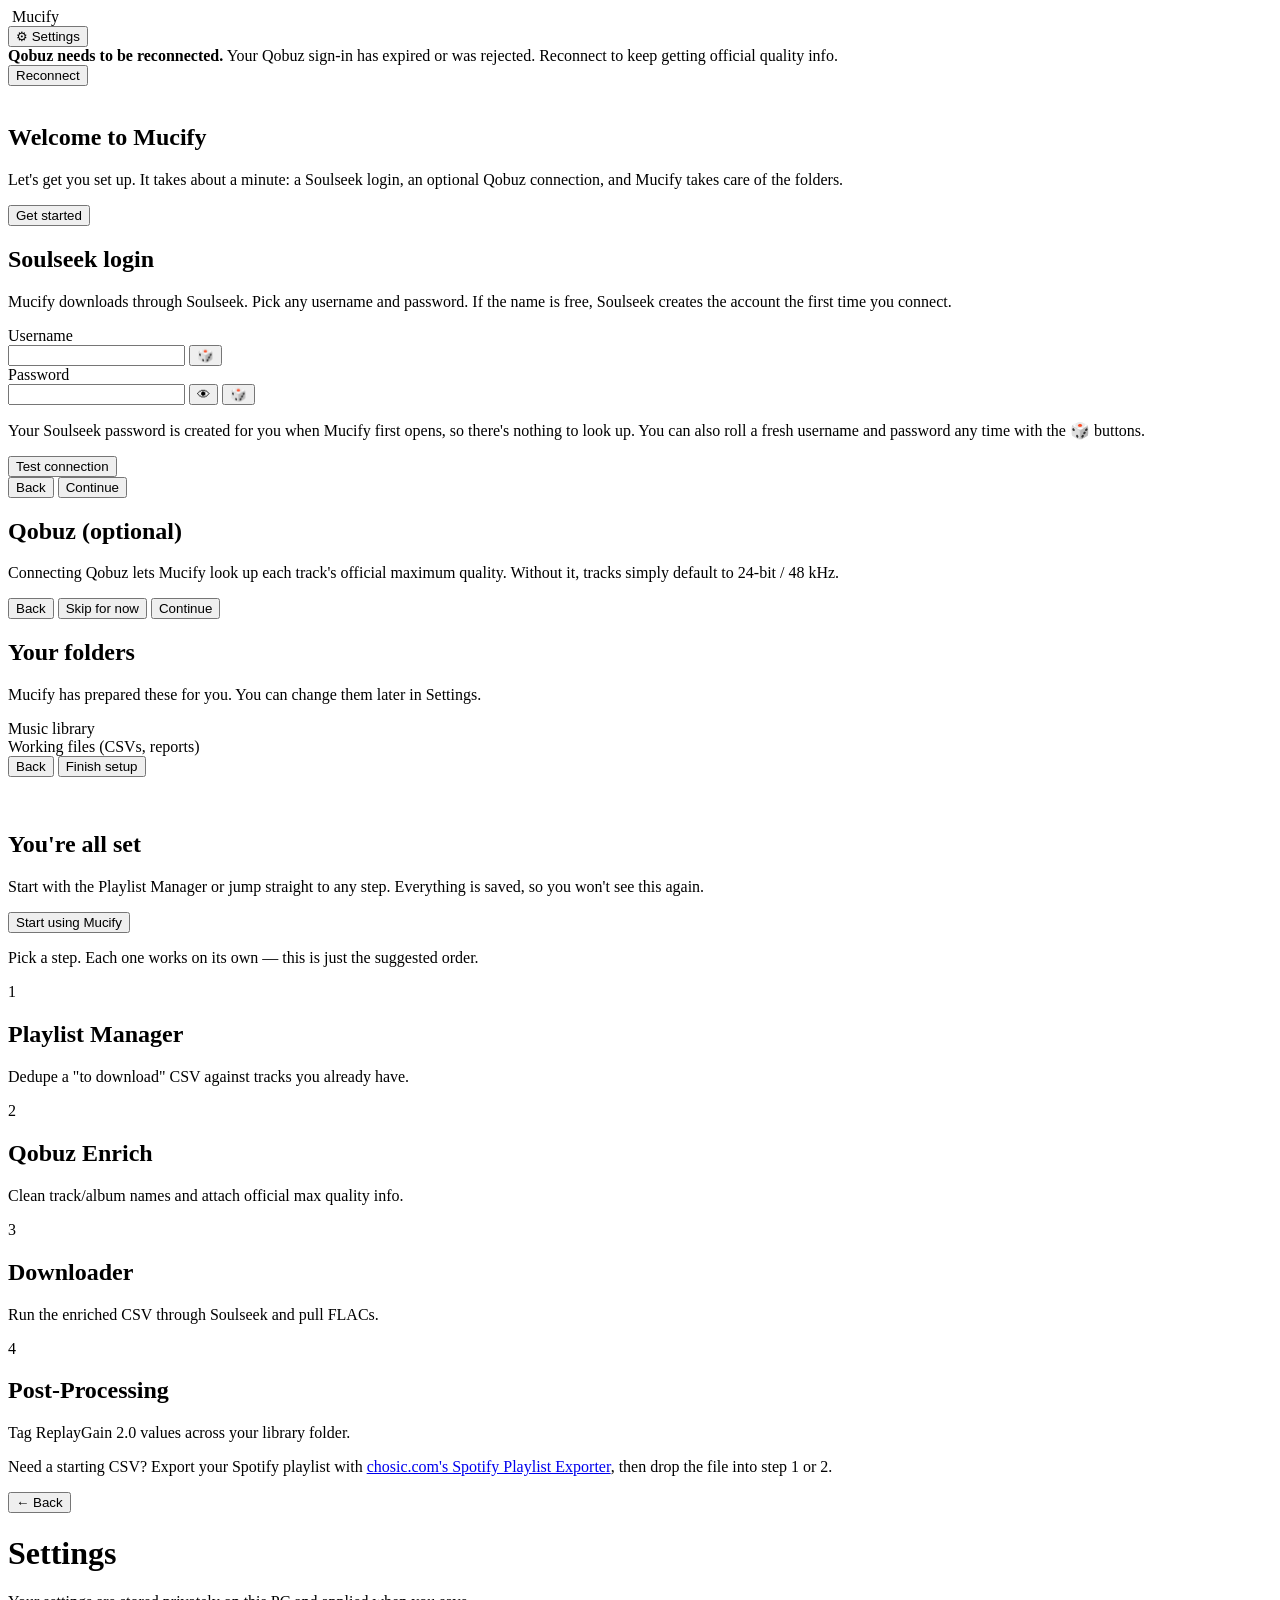
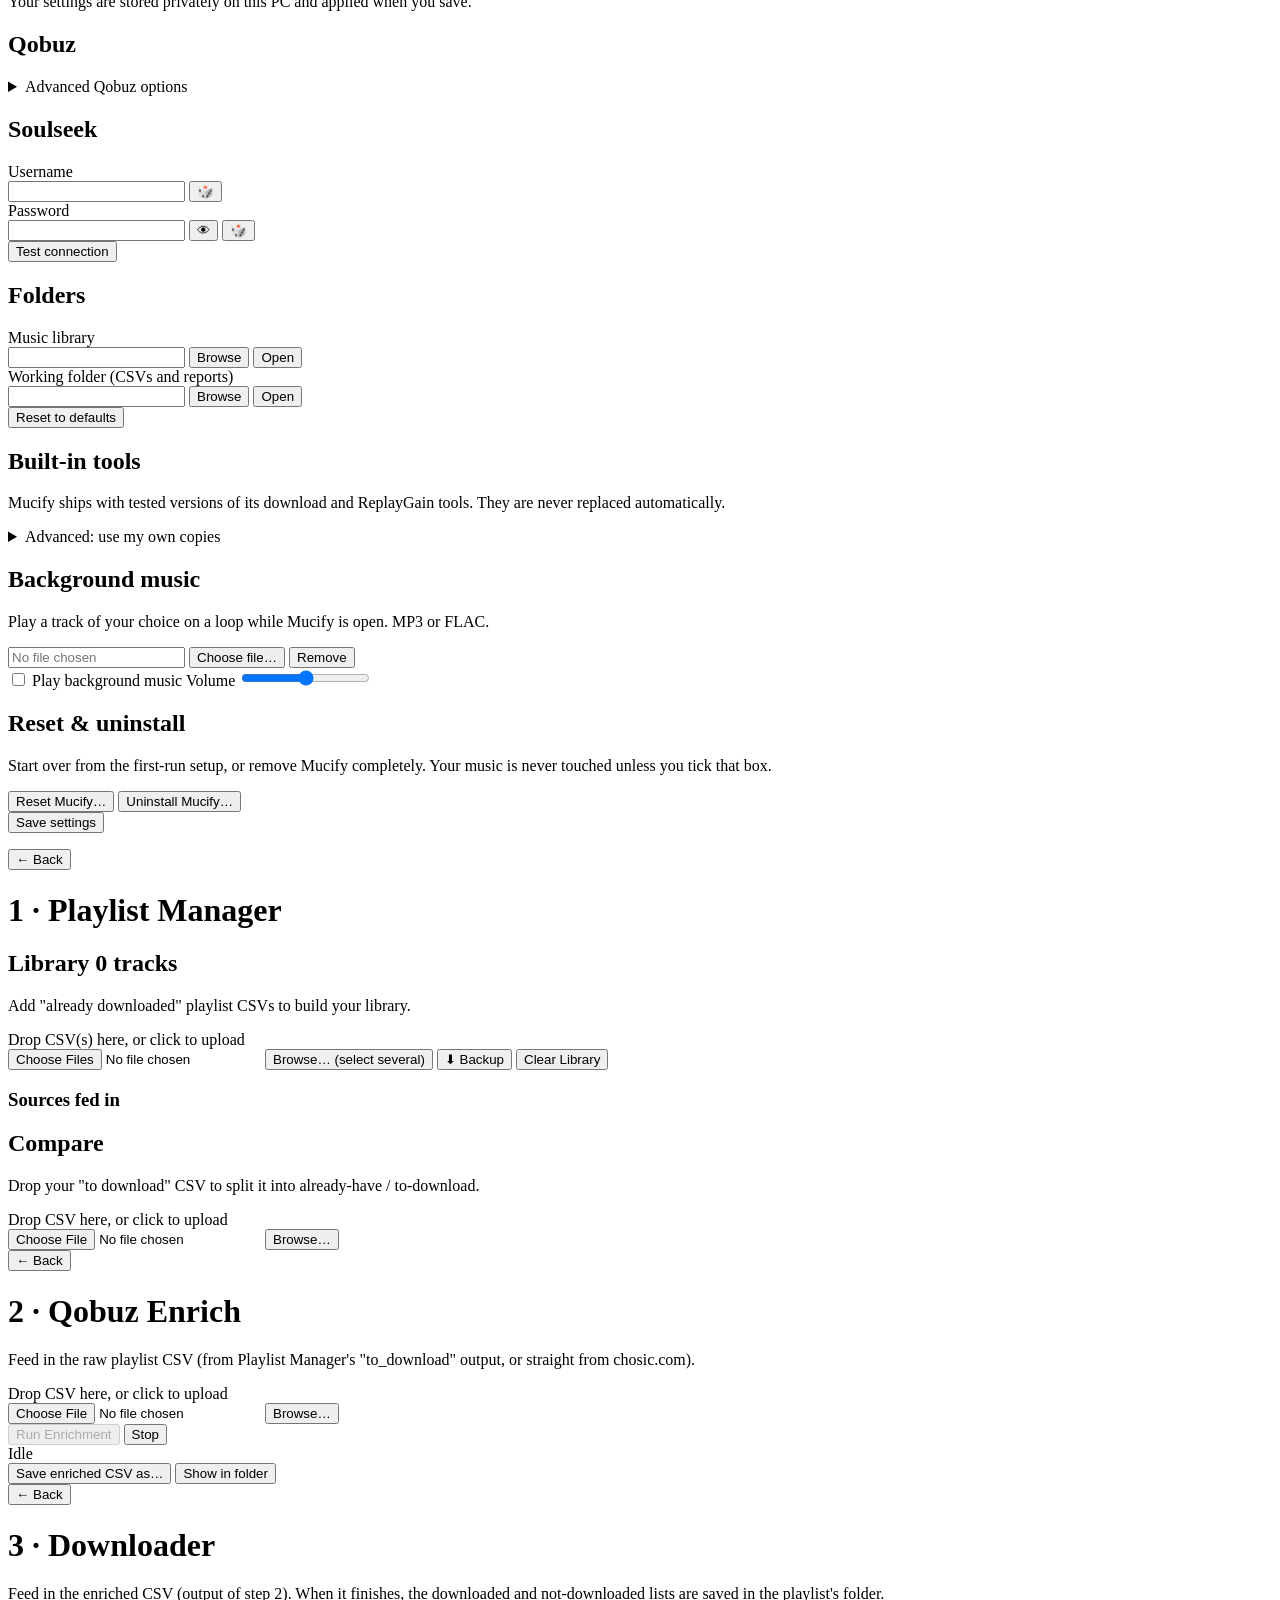
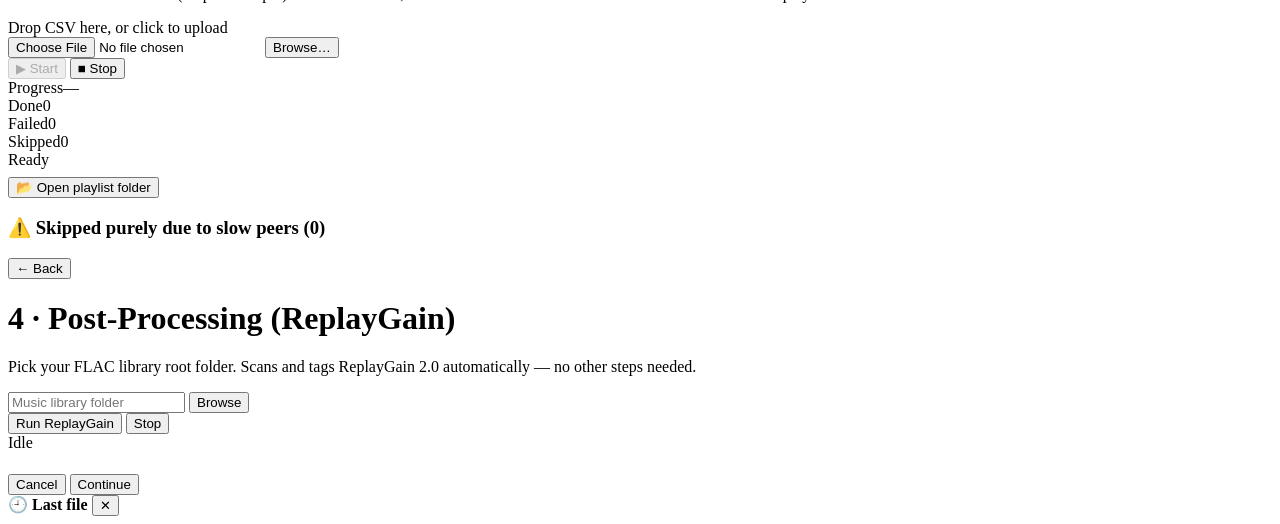
==== mucify/index.html @ 83a1e41d "Add files via upload" ====
<!DOCTYPE html>
<html lang="en">
<head>
<meta charset="UTF-8">
<meta name="viewport" content="width=device-width, initial-scale=1.0">
<title>Mucify</title>
<link rel="icon" href="/static/favicon.png">
<link rel="stylesheet" href="/static/style.css">
</head>
<body>

<header>
  <div class="logo"><img src="/static/logo.png" alt="" class="logo-img"> Mucify</div>
  <button class="btn btn-ghost" onclick="showSettings()">⚙ Settings</button>
</header>

<div id="qobuz-banner" class="banner hidden">
  <div><strong>Qobuz needs to be reconnected.</strong>
    <span>Your Qobuz sign-in has expired or was rejected. Reconnect to keep getting official quality info.</span></div>
  <button class="btn btn-accent" onclick="reconnectQobuz()">Reconnect</button>
</div>

<!-- ============ FIRST-RUN SETUP ============ -->
<div id="wizard" class="wizard hidden">
  <div class="wizard-card">
    <div class="wiz-dots" id="wiz-dots"></div>

    <section class="wiz-step" data-step="0">
      <img src="/static/logo.png" alt="" class="wiz-logo">
      <h1>Welcome to Mucify</h1>
      <p class="lead">Let's get you set up. It takes about a minute: a Soulseek login, an optional Qobuz connection, and Mucify takes care of the folders.</p>
      <div class="wiz-actions"><button class="btn btn-accent" onclick="wizGo(1)">Get started</button></div>
    </section>

    <section class="wiz-step hidden" data-step="1">
      <h1>Soulseek login</h1>
      <p class="lead">Mucify downloads through Soulseek. Pick any username and password. If the name is free, Soulseek creates the account the first time you connect.</p>
      <label>Username
        <div class="input-wrap"><input id="wiz-ss-user" autocomplete="off" spellcheck="false">
          <button type="button" class="dice" title="Generate a random username" onclick="rollCredential('wiz-ss-user','username')">🎲</button></div>
      </label>
      <label>Password
        <div class="input-wrap"><input id="wiz-ss-pass" type="password" autocomplete="off" spellcheck="false">
          <button type="button" class="dice" title="Show / hide" onclick="togglePw('wiz-ss-pass')">👁</button>
          <button type="button" class="dice" title="Generate a random password" onclick="rollCredential('wiz-ss-pass','password')">🎲</button></div>
      </label>
      <p class="note">Your Soulseek password is created for you when Mucify first opens, so there's nothing to look up. You can also roll a fresh username and password any time with the 🎲 buttons.</p>
      <div class="wiz-test">
        <button class="btn" id="wiz-ss-test" onclick="testSoulseek('wiz')">Test connection</button>
        <span id="wiz-ss-result" class="test-result"></span>
      </div>
      <div class="wiz-actions"><button class="btn btn-ghost" onclick="wizGo(0)">Back</button>
        <button class="btn btn-accent" onclick="wizSoulseekNext()">Continue</button></div>
    </section>

    <section class="wiz-step hidden" data-step="2">
      <h1>Qobuz <span class="muted">(optional)</span></h1>
      <p class="lead">Connecting Qobuz lets Mucify look up each track's official maximum quality. Without it, tracks simply default to 24-bit / 48 kHz.</p>
      <div id="wiz-qobuz-block"></div>
      <div class="wiz-actions"><button class="btn btn-ghost" onclick="wizGo(1)">Back</button>
        <button class="btn btn-ghost" id="wiz-qb-skip" onclick="wizGo(3)">Skip for now</button>
        <button class="btn btn-accent hidden" id="wiz-qb-next" onclick="wizGo(3)">Continue</button></div>
    </section>

    <section class="wiz-step hidden" data-step="3">
      <h1>Your folders</h1>
      <p class="lead">Mucify has prepared these for you. You can change them later in Settings.</p>
      <div class="folder-line"><span class="muted">Music library</span><code id="wiz-music"></code></div>
      <div class="folder-line"><span class="muted">Working files (CSVs, reports)</span><code id="wiz-work"></code></div>
      <div class="wiz-actions"><button class="btn btn-ghost" onclick="wizGo(2)">Back</button>
        <button class="btn btn-accent" id="wiz-finish" onclick="wizFinish()">Finish setup</button></div>
      <p class="test-result" id="wiz-finish-msg"></p>
    </section>

    <section class="wiz-step hidden" data-step="4">
      <img src="/static/logo.png" alt="" class="wiz-logo">
      <h1>You're all set</h1>
      <p class="lead">Start with the Playlist Manager or jump straight to any step. Everything is saved, so you won't see this again.</p>
      <div class="wiz-actions"><button class="btn btn-accent" onclick="wizClose()">Start using Mucify</button></div>
    </section>
  </div>
</div>

<!-- ============ LANDING ============ -->
<main id="view-landing" class="view">
  <p class="lead">Pick a step. Each one works on its own — this is just the suggested order.</p>
  <div class="cards">
    <div class="tile" onclick="showView('playlist')">
      <div class="tile-num">1</div>
      <h2>Playlist Manager</h2>
      <p>Dedupe a "to download" CSV against tracks you already have.</p>
    </div>
    <div class="tile" onclick="showView('qobuz')">
      <div class="tile-num">2</div>
      <h2>Qobuz Enrich</h2>
      <p>Clean track/album names and attach official max quality info.</p>
    </div>
    <div class="tile" onclick="showView('downloader')">
      <div class="tile-num">3</div>
      <h2>Downloader</h2>
      <p>Run the enriched CSV through Soulseek and pull FLACs.</p>
    </div>
    <div class="tile" onclick="showView('postprocess')">
      <div class="tile-num">4</div>
      <h2>Post-Processing</h2>
      <p>Tag ReplayGain 2.0 values across your library folder.</p>
    </div>
  </div>
  <p class="hint">Need a starting CSV? Export your Spotify playlist with
    <a href="https://www.chosic.com/spotify-playlist-exporter/" data-ext>chosic.com's Spotify Playlist Exporter</a>,
    then drop the file into step 1 or 2.</p>
</main>

<!-- ============ SETTINGS ============ -->
<main id="view-settings" class="view hidden">
  <button class="btn btn-ghost back-btn" onclick="showView('landing')">← Back</button>
  <h1>Settings</h1>
  <p class="lead">Your settings are stored privately on this PC and applied when you save.</p>

  <section class="panel">
    <h2>Qobuz</h2>
    <div id="set-qobuz-state" class="state-line"></div>
    <div id="set-qobuz-block"></div>
    <details class="advanced"><summary>Advanced Qobuz options</summary>
      <label>App ID <span class="muted">(optional)</span> <input id="cfg-qobuz-app_id"></label>
      <label>User ID <span class="muted">(optional)</span> <input id="cfg-qobuz-user_id"></label>
    </details>
  </section>

  <section class="panel">
    <h2>Soulseek</h2>
    <label>Username
      <div class="input-wrap"><input id="cfg-soulseek-username" autocomplete="off" spellcheck="false">
        <button type="button" class="dice" title="Generate a random username" onclick="rollCredential('cfg-soulseek-username','username')">🎲</button></div>
    </label>
    <label>Password
      <div class="input-wrap"><input id="cfg-soulseek-password" type="password" autocomplete="off" spellcheck="false">
        <button type="button" class="dice" title="Show / hide" onclick="togglePw('cfg-soulseek-password')">👁</button>
        <button type="button" class="dice" title="Generate a random password" onclick="rollCredential('cfg-soulseek-password','password')">🎲</button></div>
    </label>
    <div class="wiz-test"><button class="btn" onclick="testSoulseek('set')">Test connection</button>
      <span id="set-ss-result" class="test-result"></span></div>
  </section>

  <section class="panel">
    <h2>Folders</h2>
    <label>Music library
      <div class="path-row"><input id="cfg-paths-music_vault">
        <button class="btn" onclick="browseInto('cfg-paths-music_vault','folder')">Browse</button>
        <button class="btn btn-ghost" onclick="openFolderFrom('cfg-paths-music_vault')">Open</button></div>
    </label>
    <label>Working folder <span class="muted">(CSVs and reports)</span>
      <div class="path-row"><input id="cfg-paths-working_dir">
        <button class="btn" onclick="browseInto('cfg-paths-working_dir','folder')">Browse</button>
        <button class="btn btn-ghost" onclick="openFolderFrom('cfg-paths-working_dir')">Open</button></div>
    </label>
    <button class="btn btn-ghost" onclick="resetFolders()">Reset to defaults</button>
  </section>

  <section class="panel">
    <h2>Built-in tools</h2>
    <p class="lead">Mucify ships with tested versions of its download and ReplayGain tools. They are never replaced automatically.</p>
    <div id="tool-detect-status" class="log"></div>
    <details class="advanced"><summary>Advanced: use my own copies</summary>
      <label>sldl.exe
        <div class="path-row"><input id="cfg-paths-sldl_exe"><button class="btn" onclick="browseInto('cfg-paths-sldl_exe','file','exe')">Browse</button></div>
      </label>
      <label>rsgain.exe
        <div class="path-row"><input id="cfg-paths-rsgain_exe"><button class="btn" onclick="browseInto('cfg-paths-rsgain_exe','file','exe')">Browse</button></div>
      </label>
    </details>
  </section>

  <section class="panel">
    <h2>Background music</h2>
    <p class="lead">Play a track of your choice on a loop while Mucify is open. MP3 or FLAC.</p>
    <div class="path-row"><input id="bgm-file" readonly placeholder="No file chosen">
      <button class="btn" onclick="bgmChoose()">Choose file…</button>
      <button class="btn btn-ghost" onclick="bgmRemove()">Remove</button></div>
    <label class="switch-row"><input type="checkbox" id="bgm-enabled" onchange="bgmToggle(this.checked)"> <span>Play background music</span></label>
    <label>Volume <input type="range" id="bgm-volume" min="0" max="100" step="1" oninput="bgmVolume(this.value, false)" onchange="bgmVolume(this.value, true)"></label>
    <div id="bgm-msg" class="state-line"></div>
  </section>

  <section class="panel">
    <h2>Reset &amp; uninstall</h2>
    <p class="lead">Start over from the first-run setup, or remove Mucify completely. Your music is never touched unless you tick that box.</p>
    <button class="btn" onclick="openReset('reset')">Reset Mucify…</button>
    <button class="btn btn-danger" onclick="openReset('uninstall')">Uninstall Mucify…</button>
  </section>

  <button class="btn btn-accent" onclick="saveSettings()">Save settings</button>
  <span id="settings-status" class="status-msg"></span>
  <p class="hint" id="app-version"></p>
</main>

<!-- ============ DOMAIN 1: PLAYLIST MANAGER ============ -->
<main id="view-playlist" class="view hidden">
  <button class="btn btn-ghost back-btn" onclick="showView('landing')">← Back</button>
  <h1>1 · Playlist Manager</h1>

  <div class="split">
    <section class="panel">
      <h2>Library <span id="pm-lib-count" class="badge-count">0 tracks</span></h2>
      <p class="lead">Add "already downloaded" playlist CSVs to build your library.</p>
      <div class="dropzone" id="pm-dz-add">Drop CSV(s) here, or click to upload</div>
      <input type="file" id="pm-file-add" multiple accept=".csv" class="hidden-input">
      <button class="btn" onclick="browseFiles('pm-add')">Browse… (select several)</button>
      <button class="btn" onclick="libraryBackup()" title="Save your whole library as one CSV">⬇ Backup</button>
      <button class="btn btn-danger" onclick="playlistClear()">Clear Library</button>
      <div id="pm-add-log" class="log"></div>
      <h3>Sources fed in</h3>
      <div id="pm-sources" class="log"></div>
    </section>

    <section class="panel">
      <h2>Compare</h2>
      <p class="lead">Drop your "to download" CSV to split it into already-have / to-download.</p>
      <div class="dropzone" id="pm-dz-compare">Drop CSV here, or click to upload</div>
      <input type="file" id="pm-file-compare" accept=".csv" class="hidden-input">
      <button class="btn" onclick="browseFiles('pm-compare')">Browse…</button>
      <div id="pm-compare-result"></div>
    </section>
  </div>
</main>

<!-- ============ DOMAIN 2: QOBUZ ENRICH ============ -->
<main id="view-qobuz" class="view hidden">
  <button class="btn btn-ghost back-btn" onclick="showView('landing')">← Back</button>
  <h1>2 · Qobuz Enrich</h1>
  <section class="panel">
    <p class="lead">Feed in the raw playlist CSV (from Playlist Manager's "to_download" output, or straight from chosic.com).</p>
    <div class="dropzone" id="qb-dz">Drop CSV here, or click to upload</div>
    <input type="file" id="qb-file" accept=".csv" class="hidden-input">
    <button class="btn" onclick="browseFiles('qb')">Browse…</button>
    <div id="qb-selected" class="selected-file"></div>
    <button class="btn btn-accent" id="qb-run-btn" onclick="qobuzRun()" disabled>Run Enrichment</button>
    <button class="btn btn-ghost" onclick="qobuzStop()">Stop</button>
  </section>
  <section class="panel">
    <div class="progress-track"><div class="progress-fill" id="qb-progress"></div></div>
    <div class="progress-label" id="qb-label">Idle</div>
    <div id="qb-log" class="log"></div>
    <div id="qb-done-actions" class="hidden">
      <button class="btn btn-accent" id="qb-save-btn" onclick="exportFile(qbOutput)">Save enriched CSV as…</button>
      <button class="btn btn-ghost" onclick="openFolder(qbOutput)">Show in folder</button>
    </div>
  </section>
</main>

<!-- ============ DOMAIN 3: DOWNLOADER ============ -->
<main id="view-downloader" class="view hidden">
  <button class="btn btn-ghost back-btn" onclick="showView('landing')">← Back</button>
  <h1>3 · Downloader</h1>
  <section class="panel">
    <p class="lead">Feed in the enriched CSV (output of step 2). When it finishes, the downloaded and not-downloaded lists are saved in the playlist's folder.</p>
    <div class="dropzone" id="dl-dz">Drop CSV here, or click to upload</div>
    <input type="file" id="dl-file" accept=".csv" class="hidden-input">
    <button class="btn" onclick="browseFiles('dl')">Browse…</button>
    <div id="dl-selected" class="selected-file"></div>
    <button class="btn btn-accent" id="dl-run-btn" onclick="downloaderStart()" disabled>▶ Start</button>
    <button class="btn btn-ghost" onclick="downloaderStop()">■ Stop</button>
  </section>

  <div class="stats-bar">
    <div class="stat"><span class="stat-label">Progress</span><span class="stat-value" id="dl-stat-progress">—</span></div>
    <div class="stat"><span class="stat-label">Done</span><span class="stat-value green" id="dl-stat-done">0</span></div>
    <div class="stat"><span class="stat-label">Failed</span><span class="stat-value red" id="dl-stat-failed">0</span></div>
    <div class="stat"><span class="stat-label">Skipped</span><span class="stat-value yellow" id="dl-stat-skipped">0</span></div>
  </div>
  <div class="progress-track"><div class="progress-fill" id="dl-progress"></div></div>
  <div class="progress-label" id="dl-label">Ready</div>
  <div id="dl-folder-actions" class="hidden" style="margin:8px 0 14px">
    <button class="btn" onclick="openFolder(dlFolder)">📂 Open playlist folder</button>
  </div>

  <div class="slow-panel" id="dl-slow-panel">
    <h3>⚠️ Skipped purely due to slow peers (<span id="dl-slow-count">0</span>)</h3>
    <ul id="dl-slow-list"></ul>
  </div>

  <div class="cards-wrap" id="dl-cards"></div>
</main>

<!-- ============ DOMAIN 4: POST-PROCESSING ============ -->
<main id="view-postprocess" class="view hidden">
  <button class="btn btn-ghost back-btn" onclick="showView('landing')">← Back</button>
  <h1>4 · Post-Processing (ReplayGain)</h1>
  <section class="panel">
    <p class="lead">Pick your FLAC library root folder. Scans and tags ReplayGain 2.0 automatically — no other steps needed.</p>
    <div class="path-row">
      <input id="pp-folder" placeholder="Music library folder" readonly>
      <button class="btn" onclick="browseInto('pp-folder','folder')">Browse</button>
    </div>
    <button class="btn btn-accent" id="pp-run-btn" onclick="postprocessRun()">Run ReplayGain</button>
    <button class="btn btn-ghost" onclick="postprocessStop()">Stop</button>
  </section>
  <section class="panel">
    <div class="progress-track"><div class="progress-fill" id="pp-progress"></div></div>
    <div class="progress-label" id="pp-label">Idle</div>
    <div id="pp-log" class="log"></div>
  </section>
</main>

<script src="/static/app.js"></script>
<audio id="bgm" loop preload="auto"></audio>

<div id="reset-modal" class="wizard hidden" style="z-index:120">
  <div class="wizard-card">
    <h1 id="reset-title"></h1>
    <p class="lead" id="reset-lead"></p>
    <div id="reset-list" class="reset-list"></div>
    <p class="test-result" id="reset-msg"></p>
    <div class="wiz-actions">
      <button class="btn btn-ghost" id="reset-cancel" onclick="closeReset()">Cancel</button>
      <button class="btn btn-danger" id="reset-go" onclick="confirmReset()">Continue</button>
    </div>
  </div>
</div>

<div id="recent-card" class="recent-card hidden" role="button" tabindex="0" onclick="useRecent()" onkeydown="if(event.key==='Enter')useRecent()">
  <div class="recent-head"><span>🕘 <b id="recent-title">Last file</b></span>
    <button class="recent-x" title="Hide" onclick="event.stopPropagation(); hideRecent()">✕</button></div>
  <div class="recent-name" id="recent-name"></div>
  <div class="recent-sub" id="recent-sub"></div>
</div>
</body>
</html>
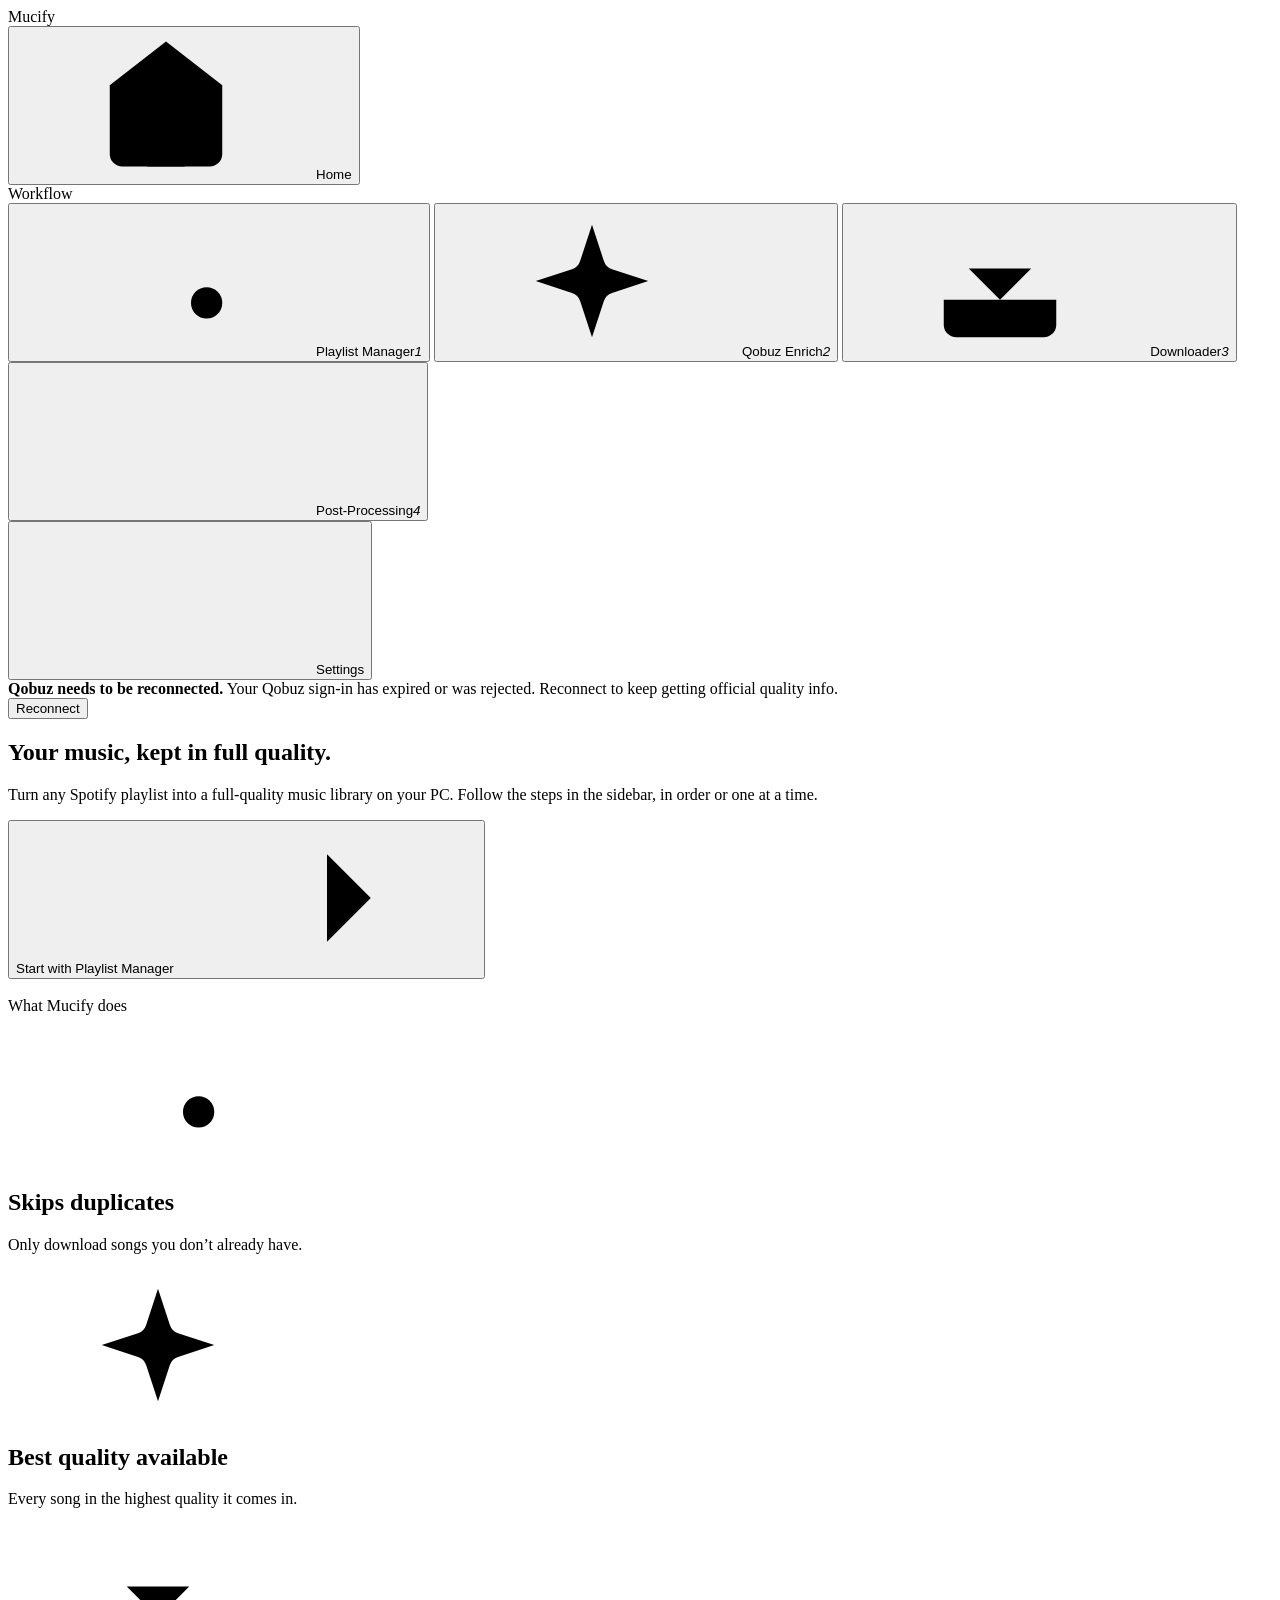
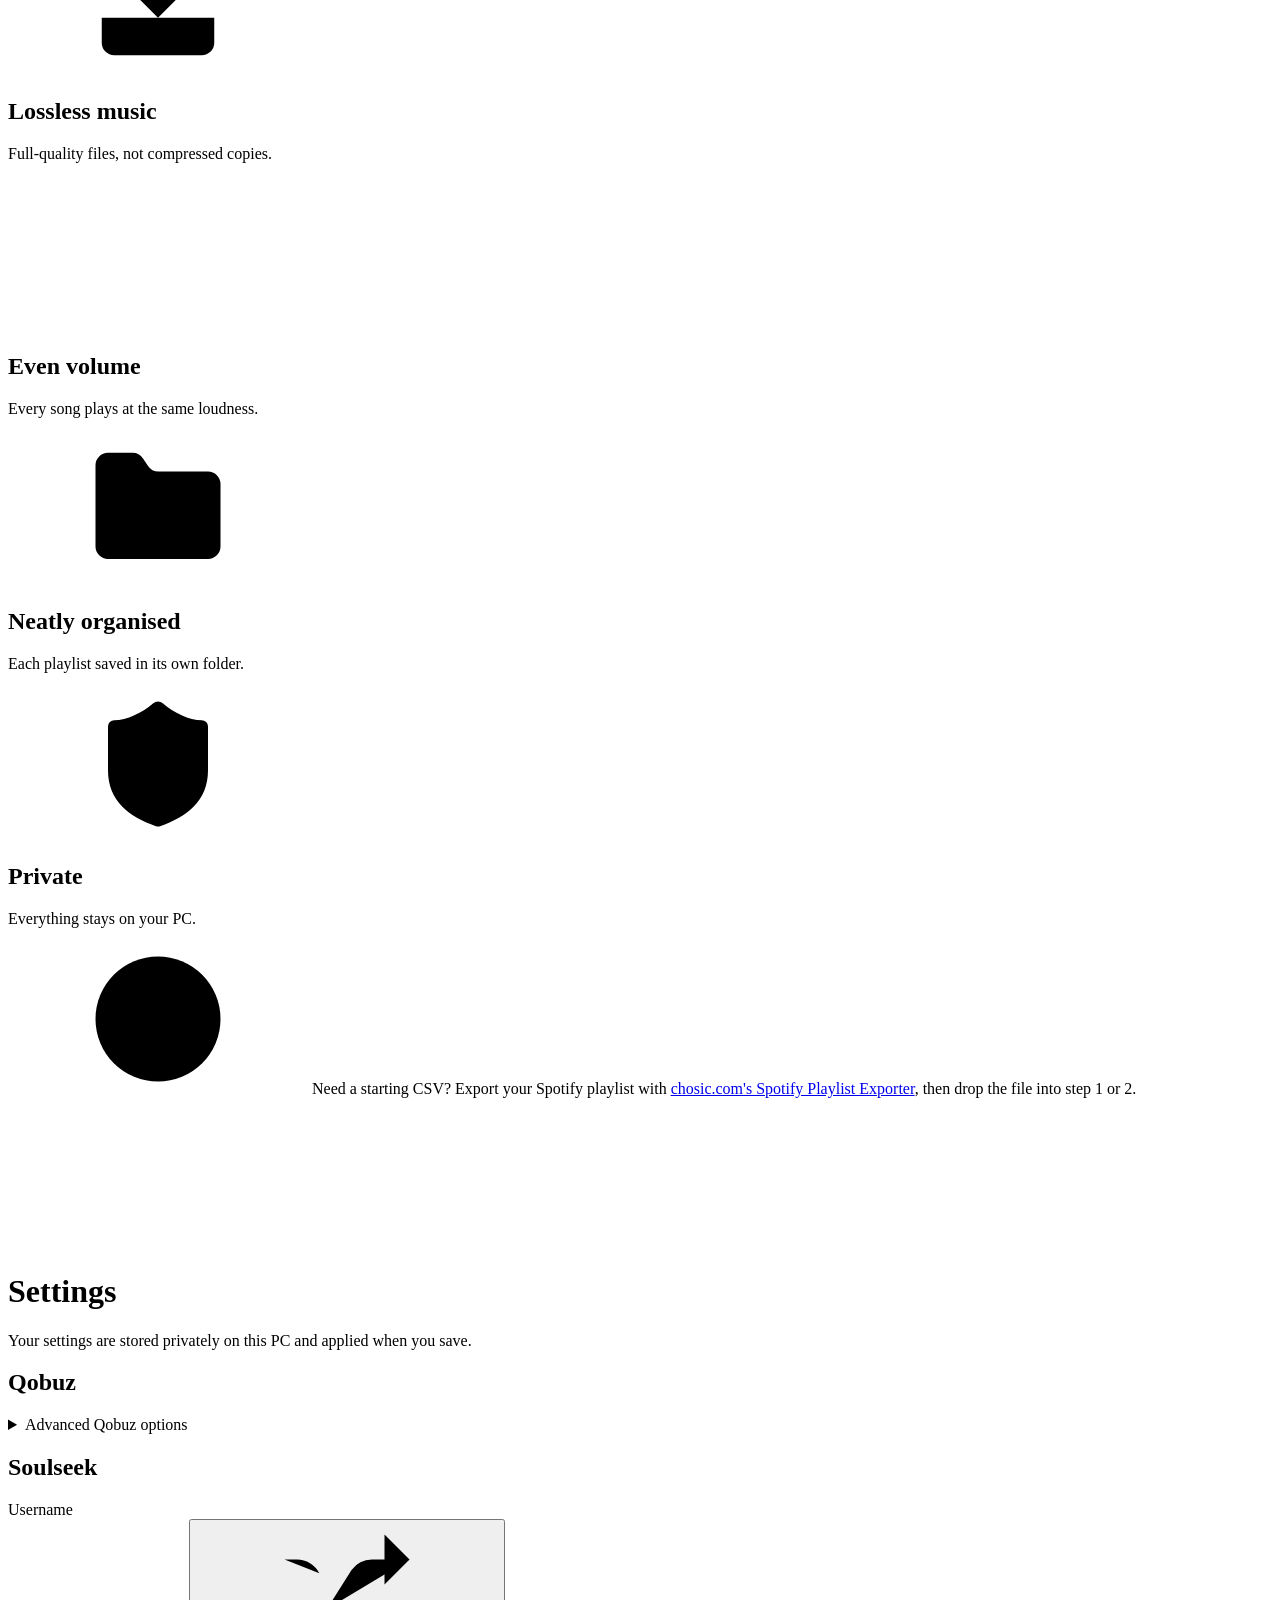
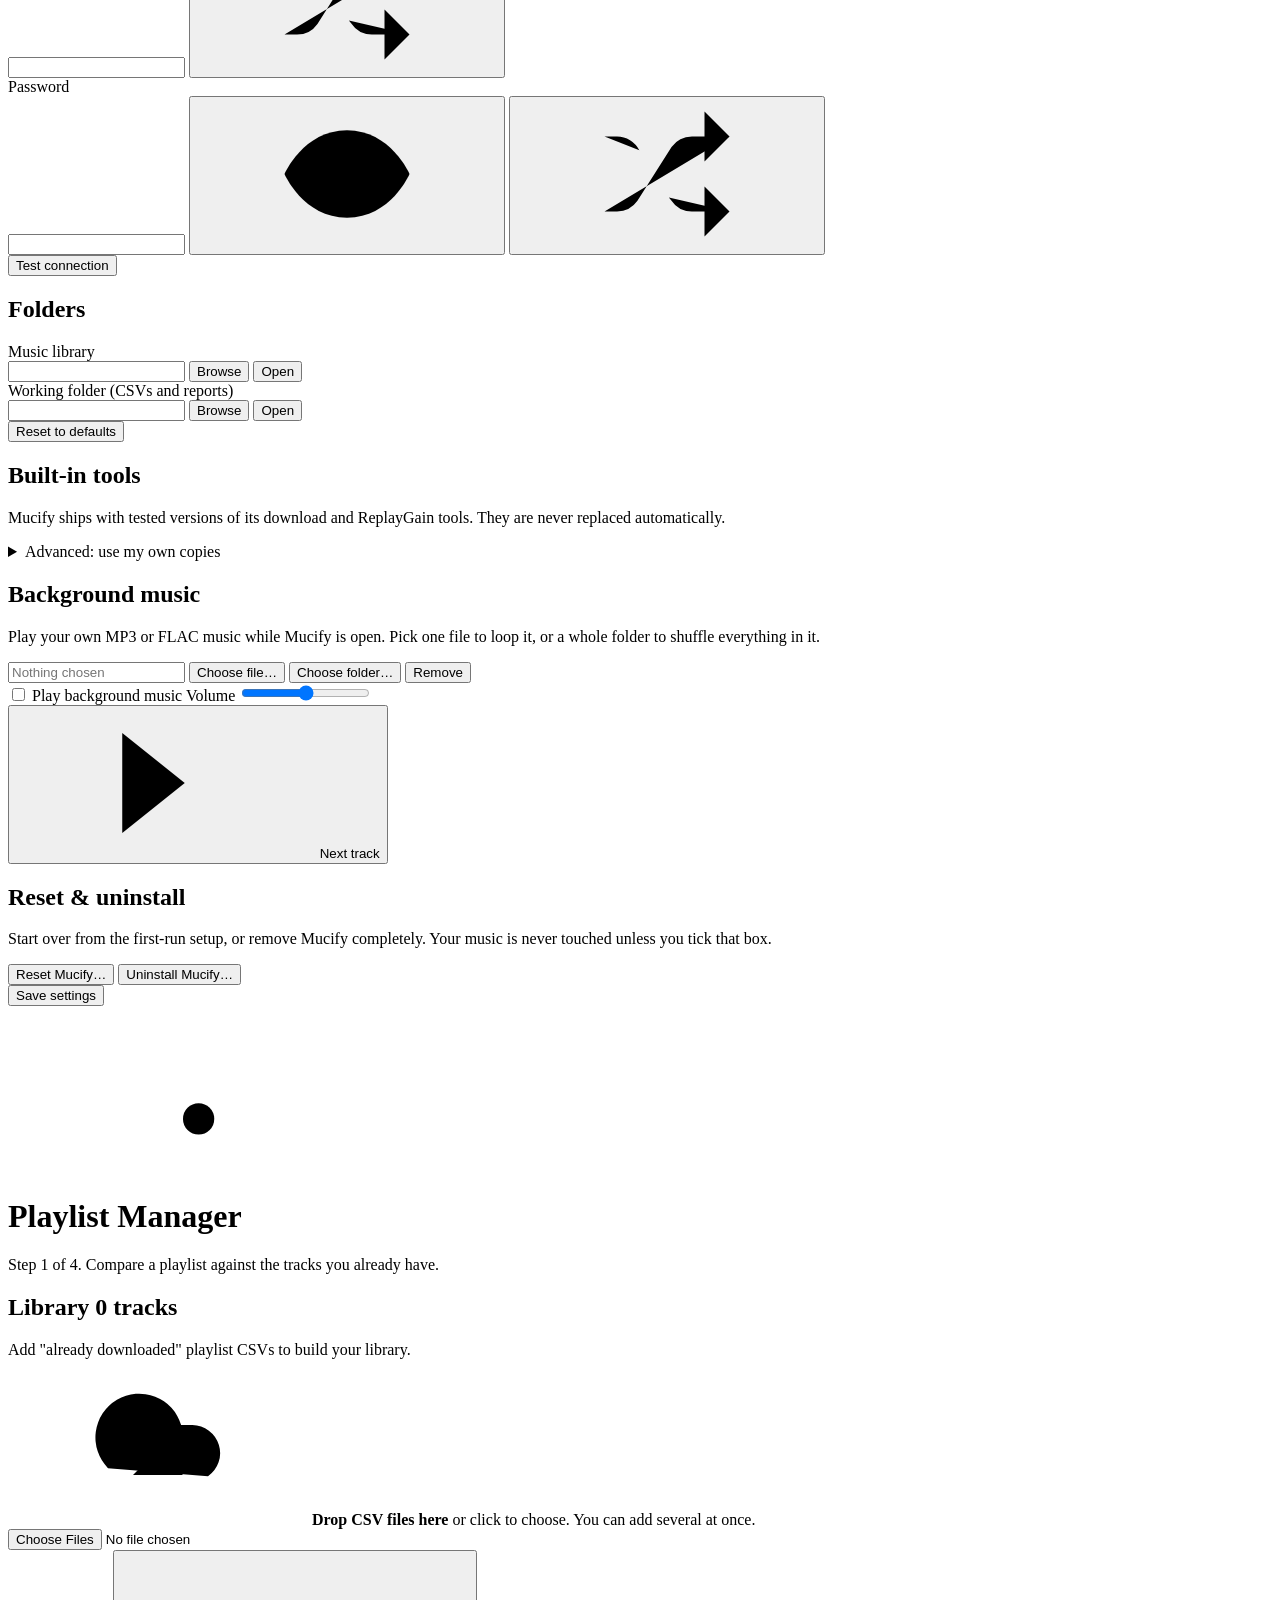
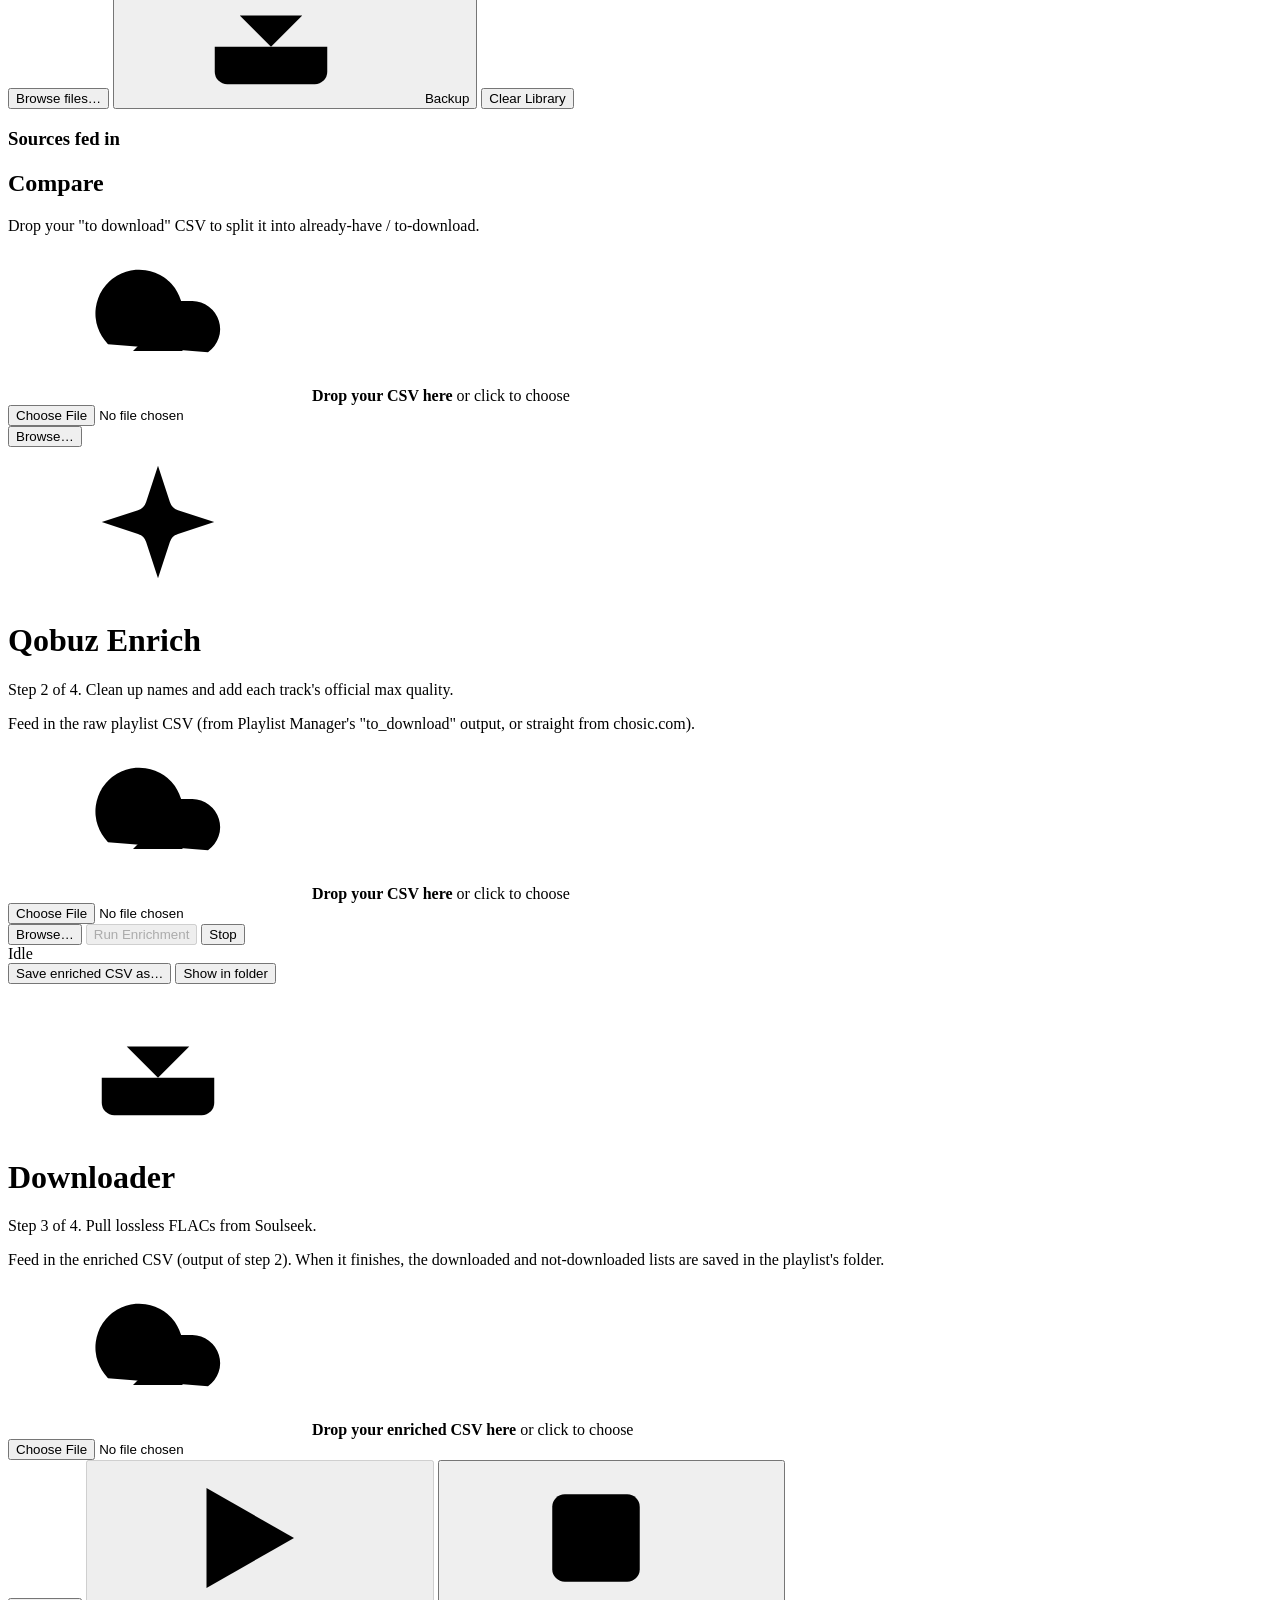
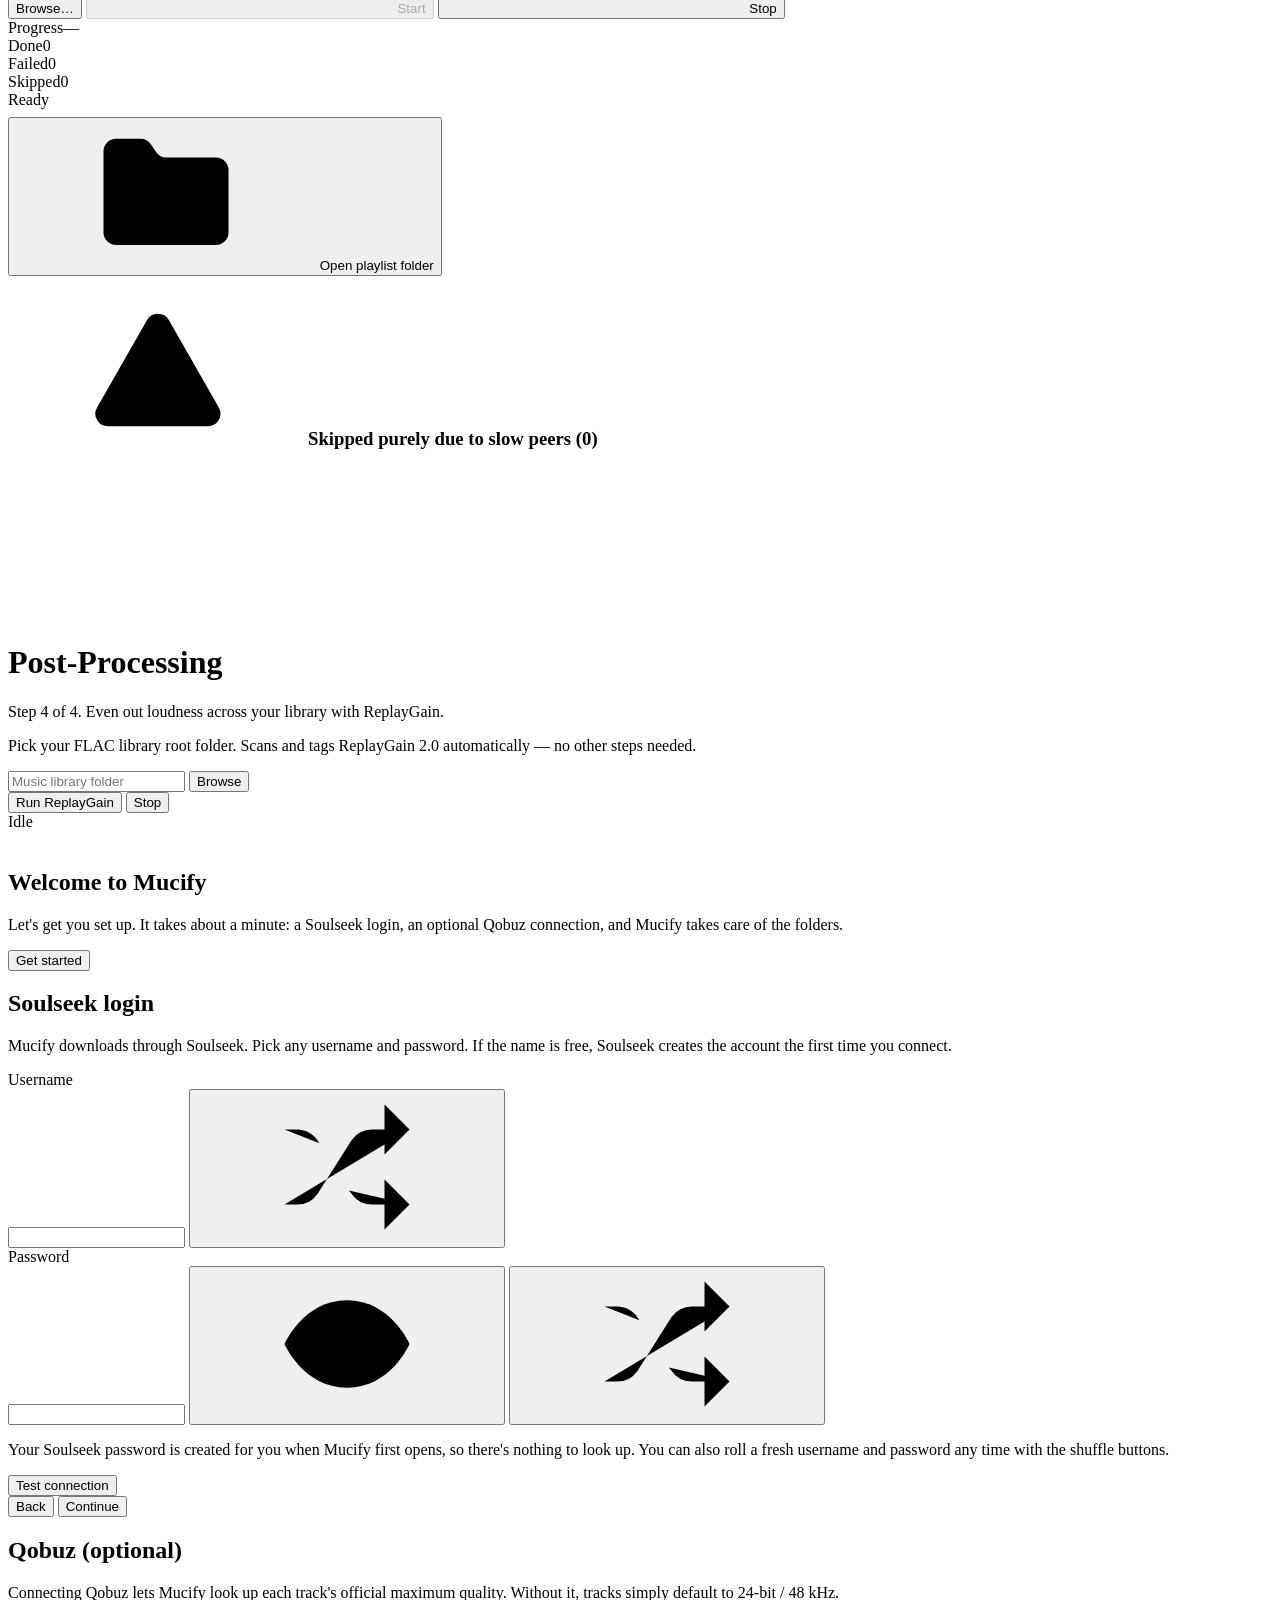
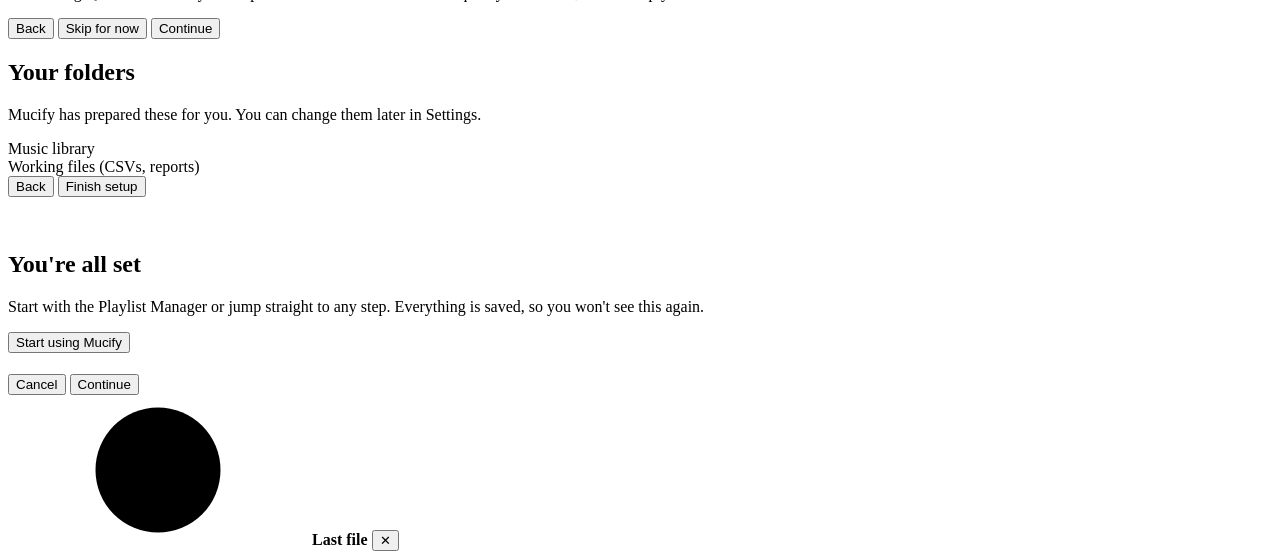
==== commit 8fc25633: "Add files via upload" ====
--- a/mucify/index.html
+++ b/mucify/index.html
@@ -9,10 +9,60 @@
 </head>
 <body>
 
-<header>
-  <div class="logo"><img src="/static/logo.png" alt="" class="logo-img"> Mucify</div>
-  <button class="btn btn-ghost" onclick="showSettings()">⚙ Settings</button>
-</header>
+<!-- ============ ICON SPRITE ============ -->
+<svg width="0" height="0" style="position:absolute" aria-hidden="true" focusable="false">
+  <symbol id="i-home" viewBox="0 0 24 24"><path d="m3 9 9-7 9 7v11a2 2 0 0 1-2 2H5a2 2 0 0 1-2-2z"/><polyline points="9 22 9 12 15 12 15 22"/></symbol>
+  <symbol id="i-list" viewBox="0 0 24 24"><path d="M21 15V6"/><path d="M18.5 18a2.5 2.5 0 1 0 0-5 2.5 2.5 0 0 0 0 5Z"/><path d="M12 12H3"/><path d="M16 6H3"/><path d="M12 18H3"/></symbol>
+  <symbol id="i-spark" viewBox="0 0 24 24"><path d="m12 3-1.9 5.8a2 2 0 0 1-1.3 1.3L3 12l5.8 1.9a2 2 0 0 1 1.3 1.3L12 21l1.9-5.8a2 2 0 0 1 1.3-1.3L21 12l-5.8-1.9a2 2 0 0 1-1.3-1.3z"/></symbol>
+  <symbol id="i-download" viewBox="0 0 24 24"><path d="M21 15v4a2 2 0 0 1-2 2H5a2 2 0 0 1-2-2v-4"/><polyline points="7 10 12 15 17 10"/><line x1="12" x2="12" y1="15" y2="3"/></symbol>
+  <symbol id="i-wave" viewBox="0 0 24 24"><path d="M2 10v3"/><path d="M6 6v11"/><path d="M10 3v18"/><path d="M14 8v7"/><path d="M18 5v13"/><path d="M22 10v3"/></symbol>
+  <symbol id="i-sliders" viewBox="0 0 24 24"><line x1="21" x2="14" y1="4" y2="4"/><line x1="10" x2="3" y1="4" y2="4"/><line x1="21" x2="12" y1="12" y2="12"/><line x1="8" x2="3" y1="12" y2="12"/><line x1="21" x2="16" y1="20" y2="20"/><line x1="12" x2="3" y1="20" y2="20"/><line x1="14" x2="14" y1="2" y2="6"/><line x1="8" x2="8" y1="10" y2="14"/><line x1="16" x2="16" y1="18" y2="22"/></symbol>
+  <symbol id="i-upload" viewBox="0 0 24 24"><path d="M4 14.9A7 7 0 1 1 15.7 8h1.8a4.5 4.5 0 0 1 2.5 8.2"/><path d="M12 12v9"/><path d="m16 16-4-4-4 4"/></symbol>
+  <symbol id="i-folder" viewBox="0 0 24 24"><path d="M20 20a2 2 0 0 0 2-2V8a2 2 0 0 0-2-2h-7.9a2 2 0 0 1-1.69-.9L9.6 3.9A2 2 0 0 0 7.93 3H4a2 2 0 0 0-2 2v13a2 2 0 0 0 2 2Z"/></symbol>
+  <symbol id="i-shuffle" viewBox="0 0 24 24"><path d="m18 14 4 4-4 4"/><path d="m18 2 4 4-4 4"/><path d="M2 18h1.973a4 4 0 0 0 3.3-1.7l5.454-8.6a4 4 0 0 1 3.3-1.7H22"/><path d="M2 6h1.972a4 4 0 0 1 3.6 2.2"/><path d="M22 18h-6.041a4 4 0 0 1-3.3-1.8l-.359-.45"/></symbol>
+  <symbol id="i-eye" viewBox="0 0 24 24"><path d="M2 12s3-7 10-7 10 7 10 7-3 7-10 7-10-7-10-7Z"/><circle cx="12" cy="12" r="3"/></symbol>
+  <symbol id="i-play" viewBox="0 0 24 24"><polygon points="6 4 20 12 6 20 6 4"/></symbol>
+  <symbol id="i-stop" viewBox="0 0 24 24"><rect x="5" y="5" width="14" height="14" rx="2"/></symbol>
+  <symbol id="i-skip" viewBox="0 0 24 24"><polygon points="5 4 15 12 5 20 5 4"/><line x1="19" x2="19" y1="5" y2="19"/></symbol>
+  <symbol id="i-clock" viewBox="0 0 24 24"><circle cx="12" cy="12" r="10"/><polyline points="12 6 12 12 16 14"/></symbol>
+  <symbol id="i-alert" viewBox="0 0 24 24"><path d="m21.73 18-8-14a2 2 0 0 0-3.48 0l-8 14A2 2 0 0 0 4 21h16a2 2 0 0 0 1.73-3"/><path d="M12 9v4"/><path d="M12 17h.01"/></symbol>
+  <symbol id="i-arrow" viewBox="0 0 24 24"><path d="M5 12h14"/><path d="m12 5 7 7-7 7"/></symbol>
+  <symbol id="i-shield" viewBox="0 0 24 24"><path d="M20 13c0 5-3.5 7.5-7.66 8.95a1 1 0 0 1-.67-.01C7.5 20.5 4 18 4 13V6a1 1 0 0 1 1-1c2 0 4.5-1.2 6.24-2.72a1.17 1.17 0 0 1 1.52 0C14.51 3.81 17 5 19 5a1 1 0 0 1 1 1z"/></symbol>
+  <symbol id="i-info" viewBox="0 0 24 24"><circle cx="12" cy="12" r="10"/><path d="M12 16v-4"/><path d="M12 8h.01"/></symbol>
+</svg>
+
+<div class="app">
+
+<!-- ============ SIDEBAR ============ -->
+<aside class="sidebar">
+  <div class="brand"><img src="/static/logo.png" alt="" class="brand-logo"><span>Mucify</span></div>
+
+  <nav class="nav" aria-label="Main">
+    <button class="nav-item active" data-nav="landing" onclick="showView('landing')">
+      <svg class="ico"><use href="#i-home"/></svg><span>Home</span>
+    </button>
+
+    <div class="nav-group">Workflow</div>
+    <button class="nav-item" data-nav="playlist" onclick="showView('playlist')">
+      <svg class="ico"><use href="#i-list"/></svg><span>Playlist Manager</span><i class="nav-step">1</i>
+    </button>
+    <button class="nav-item" data-nav="qobuz" onclick="showView('qobuz')">
+      <svg class="ico"><use href="#i-spark"/></svg><span>Qobuz Enrich</span><i class="nav-step">2</i>
+    </button>
+    <button class="nav-item" data-nav="downloader" onclick="showView('downloader')">
+      <svg class="ico"><use href="#i-download"/></svg><span>Downloader</span><i class="nav-step">3</i>
+    </button>
+    <button class="nav-item" data-nav="postprocess" onclick="showView('postprocess')">
+      <svg class="ico"><use href="#i-wave"/></svg><span>Post-Processing</span><i class="nav-step">4</i>
+    </button>
+  </nav>
+
+  <button class="nav-item nav-settings" data-nav="settings" onclick="showSettings()">
+    <svg class="ico"><use href="#i-sliders"/></svg><span>Settings</span>
+  </button>
+</aside>
+
+<div class="content">
 
 <div id="qobuz-banner" class="banner hidden">
   <div><strong>Qobuz needs to be reconnected.</strong>
@@ -20,102 +70,68 @@
   <button class="btn btn-accent" onclick="reconnectQobuz()">Reconnect</button>
 </div>
 
-<!-- ============ FIRST-RUN SETUP ============ -->
-<div id="wizard" class="wizard hidden">
-  <div class="wizard-card">
-    <div class="wiz-dots" id="wiz-dots"></div>
-
-    <section class="wiz-step" data-step="0">
-      <img src="/static/logo.png" alt="" class="wiz-logo">
-      <h1>Welcome to Mucify</h1>
-      <p class="lead">Let's get you set up. It takes about a minute: a Soulseek login, an optional Qobuz connection, and Mucify takes care of the folders.</p>
-      <div class="wiz-actions"><button class="btn btn-accent" onclick="wizGo(1)">Get started</button></div>
-    </section>
-
-    <section class="wiz-step hidden" data-step="1">
-      <h1>Soulseek login</h1>
-      <p class="lead">Mucify downloads through Soulseek. Pick any username and password. If the name is free, Soulseek creates the account the first time you connect.</p>
-      <label>Username
-        <div class="input-wrap"><input id="wiz-ss-user" autocomplete="off" spellcheck="false">
-          <button type="button" class="dice" title="Generate a random username" onclick="rollCredential('wiz-ss-user','username')">🎲</button></div>
-      </label>
-      <label>Password
-        <div class="input-wrap"><input id="wiz-ss-pass" type="password" autocomplete="off" spellcheck="false">
-          <button type="button" class="dice" title="Show / hide" onclick="togglePw('wiz-ss-pass')">👁</button>
-          <button type="button" class="dice" title="Generate a random password" onclick="rollCredential('wiz-ss-pass','password')">🎲</button></div>
-      </label>
-      <p class="note">Your Soulseek password is created for you when Mucify first opens, so there's nothing to look up. You can also roll a fresh username and password any time with the 🎲 buttons.</p>
-      <div class="wiz-test">
-        <button class="btn" id="wiz-ss-test" onclick="testSoulseek('wiz')">Test connection</button>
-        <span id="wiz-ss-result" class="test-result"></span>
-      </div>
-      <div class="wiz-actions"><button class="btn btn-ghost" onclick="wizGo(0)">Back</button>
-        <button class="btn btn-accent" onclick="wizSoulseekNext()">Continue</button></div>
-    </section>
-
-    <section class="wiz-step hidden" data-step="2">
-      <h1>Qobuz <span class="muted">(optional)</span></h1>
-      <p class="lead">Connecting Qobuz lets Mucify look up each track's official maximum quality. Without it, tracks simply default to 24-bit / 48 kHz.</p>
-      <div id="wiz-qobuz-block"></div>
-      <div class="wiz-actions"><button class="btn btn-ghost" onclick="wizGo(1)">Back</button>
-        <button class="btn btn-ghost" id="wiz-qb-skip" onclick="wizGo(3)">Skip for now</button>
-        <button class="btn btn-accent hidden" id="wiz-qb-next" onclick="wizGo(3)">Continue</button></div>
-    </section>
-
-    <section class="wiz-step hidden" data-step="3">
-      <h1>Your folders</h1>
-      <p class="lead">Mucify has prepared these for you. You can change them later in Settings.</p>
-      <div class="folder-line"><span class="muted">Music library</span><code id="wiz-music"></code></div>
-      <div class="folder-line"><span class="muted">Working files (CSVs, reports)</span><code id="wiz-work"></code></div>
-      <div class="wiz-actions"><button class="btn btn-ghost" onclick="wizGo(2)">Back</button>
-        <button class="btn btn-accent" id="wiz-finish" onclick="wizFinish()">Finish setup</button></div>
-      <p class="test-result" id="wiz-finish-msg"></p>
-    </section>
-
-    <section class="wiz-step hidden" data-step="4">
-      <img src="/static/logo.png" alt="" class="wiz-logo">
-      <h1>You're all set</h1>
-      <p class="lead">Start with the Playlist Manager or jump straight to any step. Everything is saved, so you won't see this again.</p>
-      <div class="wiz-actions"><button class="btn btn-accent" onclick="wizClose()">Start using Mucify</button></div>
-    </section>
-  </div>
-</div>
-
 <!-- ============ LANDING ============ -->
 <main id="view-landing" class="view">
-  <p class="lead">Pick a step. Each one works on its own — this is just the suggested order.</p>
-  <div class="cards">
-    <div class="tile" onclick="showView('playlist')">
-      <div class="tile-num">1</div>
-      <h2>Playlist Manager</h2>
-      <p>Dedupe a "to download" CSV against tracks you already have.</p>
-    </div>
-    <div class="tile" onclick="showView('qobuz')">
-      <div class="tile-num">2</div>
-      <h2>Qobuz Enrich</h2>
-      <p>Clean track/album names and attach official max quality info.</p>
-    </div>
-    <div class="tile" onclick="showView('downloader')">
-      <div class="tile-num">3</div>
-      <h2>Downloader</h2>
-      <p>Run the enriched CSV through Soulseek and pull FLACs.</p>
-    </div>
-    <div class="tile" onclick="showView('postprocess')">
-      <div class="tile-num">4</div>
-      <h2>Post-Processing</h2>
-      <p>Tag ReplayGain 2.0 values across your library folder.</p>
-    </div>
-  </div>
-  <p class="hint">Need a starting CSV? Export your Spotify playlist with
+  <section class="hero">
+    <div>
+      <h1>Your music, kept in full quality.</h1>
+      <p>Turn any Spotify playlist into a full-quality music library on your PC. Follow the steps in the sidebar, in order or one at a time.</p>
+      <button class="btn btn-accent btn-lg" onclick="showView('playlist')">Start with Playlist Manager <svg class="ico"><use href="#i-arrow"/></svg></button>
+    </div>
+    <div class="disc"><img src="/static/logo.png" alt=""></div>
+  </section>
+
+  <div class="section-title">What Mucify does</div>
+  <div class="features">
+    <div class="feature">
+      <div class="feature-icon"><svg class="ico"><use href="#i-list"/></svg></div>
+      <h2>Skips duplicates</h2>
+      <p>Only download songs you don’t already have.</p>
+    </div>
+    <div class="feature">
+      <div class="feature-icon"><svg class="ico"><use href="#i-spark"/></svg></div>
+      <h2>Best quality available</h2>
+      <p>Every song in the highest quality it comes in.</p>
+    </div>
+    <div class="feature">
+      <div class="feature-icon"><svg class="ico"><use href="#i-download"/></svg></div>
+      <h2>Lossless music</h2>
+      <p>Full-quality files, not compressed copies.</p>
+    </div>
+    <div class="feature">
+      <div class="feature-icon"><svg class="ico"><use href="#i-wave"/></svg></div>
+      <h2>Even volume</h2>
+      <p>Every song plays at the same loudness.</p>
+    </div>
+    <div class="feature">
+      <div class="feature-icon"><svg class="ico"><use href="#i-folder"/></svg></div>
+      <h2>Neatly organised</h2>
+      <p>Each playlist saved in its own folder.</p>
+    </div>
+    <div class="feature">
+      <div class="feature-icon"><svg class="ico"><use href="#i-shield"/></svg></div>
+      <h2>Private</h2>
+      <p>Everything stays on your PC.</p>
+    </div>
+  </div>
+
+  <div class="tip">
+    <svg class="ico"><use href="#i-info"/></svg>
+    <span>Need a starting CSV? Export your Spotify playlist with
     <a href="https://www.chosic.com/spotify-playlist-exporter/" data-ext>chosic.com's Spotify Playlist Exporter</a>,
-    then drop the file into step 1 or 2.</p>
+    then drop the file into step 1 or 2.</span>
+  </div>
 </main>
 
 <!-- ============ SETTINGS ============ -->
 <main id="view-settings" class="view hidden">
-  <button class="btn btn-ghost back-btn" onclick="showView('landing')">← Back</button>
-  <h1>Settings</h1>
-  <p class="lead">Your settings are stored privately on this PC and applied when you save.</p>
+  <div class="page-head">
+    <div class="ph-icon"><svg class="ico"><use href="#i-sliders"/></svg></div>
+    <div>
+      <h1>Settings</h1>
+      <p class="lead">Your settings are stored privately on this PC and applied when you save.</p>
+    </div>
+  </div>
 
   <section class="panel">
     <h2>Qobuz</h2>
@@ -131,12 +147,12 @@
     <h2>Soulseek</h2>
     <label>Username
       <div class="input-wrap"><input id="cfg-soulseek-username" autocomplete="off" spellcheck="false">
-        <button type="button" class="dice" title="Generate a random username" onclick="rollCredential('cfg-soulseek-username','username')">🎲</button></div>
+        <button type="button" class="dice" title="Generate a random username" onclick="rollCredential('cfg-soulseek-username','username')"><svg class="ico"><use href="#i-shuffle"/></svg></button></div>
     </label>
     <label>Password
       <div class="input-wrap"><input id="cfg-soulseek-password" type="password" autocomplete="off" spellcheck="false">
-        <button type="button" class="dice" title="Show / hide" onclick="togglePw('cfg-soulseek-password')">👁</button>
-        <button type="button" class="dice" title="Generate a random password" onclick="rollCredential('cfg-soulseek-password','password')">🎲</button></div>
+        <button type="button" class="dice" title="Show / hide" onclick="togglePw('cfg-soulseek-password')"><svg class="ico"><use href="#i-eye"/></svg></button>
+        <button type="button" class="dice" title="Generate a random password" onclick="rollCredential('cfg-soulseek-password','password')"><svg class="ico"><use href="#i-shuffle"/></svg></button></div>
     </label>
     <div class="wiz-test"><button class="btn" onclick="testSoulseek('set')">Test connection</button>
       <span id="set-ss-result" class="test-result"></span></div>
@@ -173,12 +189,15 @@
 
   <section class="panel">
     <h2>Background music</h2>
-    <p class="lead">Play a track of your choice on a loop while Mucify is open. MP3 or FLAC.</p>
-    <div class="path-row"><input id="bgm-file" readonly placeholder="No file chosen">
-      <button class="btn" onclick="bgmChoose()">Choose file…</button>
+    <p class="lead">Play your own MP3 or FLAC music while Mucify is open. Pick one file to loop it, or a whole folder to shuffle everything in it.</p>
+    <div class="path-row"><input id="bgm-file" readonly placeholder="Nothing chosen">
+      <button class="btn" onclick="bgmChoose('file')">Choose file…</button>
+      <button class="btn" onclick="bgmChoose('folder')">Choose folder…</button>
       <button class="btn btn-ghost" onclick="bgmRemove()">Remove</button></div>
     <label class="switch-row"><input type="checkbox" id="bgm-enabled" onchange="bgmToggle(this.checked)"> <span>Play background music</span></label>
     <label>Volume <input type="range" id="bgm-volume" min="0" max="100" step="1" oninput="bgmVolume(this.value, false)" onchange="bgmVolume(this.value, true)"></label>
+    <div id="bgm-now" class="state-line none hidden"></div>
+    <button class="btn btn-ghost hidden" id="bgm-next" onclick="bgmNext()"><svg class="ico"><use href="#i-skip"/></svg> Next track</button>
     <div id="bgm-msg" class="state-line"></div>
   </section>
 
@@ -189,25 +208,38 @@
     <button class="btn btn-danger" onclick="openReset('uninstall')">Uninstall Mucify…</button>
   </section>
 
-  <button class="btn btn-accent" onclick="saveSettings()">Save settings</button>
-  <span id="settings-status" class="status-msg"></span>
+  <div class="save-bar">
+    <button class="btn btn-accent" onclick="saveSettings()">Save settings</button>
+    <span id="settings-status" class="status-msg"></span>
+  </div>
   <p class="hint" id="app-version"></p>
 </main>
 
 <!-- ============ DOMAIN 1: PLAYLIST MANAGER ============ -->
 <main id="view-playlist" class="view hidden">
-  <button class="btn btn-ghost back-btn" onclick="showView('landing')">← Back</button>
-  <h1>1 · Playlist Manager</h1>
+  <div class="page-head">
+    <div class="ph-icon"><svg class="ico"><use href="#i-list"/></svg></div>
+    <div>
+      <h1>Playlist Manager</h1>
+      <p class="lead">Step 1 of 4. Compare a playlist against the tracks you already have.</p>
+    </div>
+  </div>
 
   <div class="split">
     <section class="panel">
       <h2>Library <span id="pm-lib-count" class="badge-count">0 tracks</span></h2>
       <p class="lead">Add "already downloaded" playlist CSVs to build your library.</p>
-      <div class="dropzone" id="pm-dz-add">Drop CSV(s) here, or click to upload</div>
+      <div class="dropzone" id="pm-dz-add">
+        <span class="dz-ico"><svg class="ico"><use href="#i-upload"/></svg></span>
+        <strong>Drop CSV files here</strong>
+        <span class="dz-sub">or click to choose. You can add several at once.</span>
+      </div>
       <input type="file" id="pm-file-add" multiple accept=".csv" class="hidden-input">
-      <button class="btn" onclick="browseFiles('pm-add')">Browse… (select several)</button>
-      <button class="btn" onclick="libraryBackup()" title="Save your whole library as one CSV">⬇ Backup</button>
-      <button class="btn btn-danger" onclick="playlistClear()">Clear Library</button>
+      <div class="btn-row">
+        <button class="btn" onclick="browseFiles('pm-add')">Browse files…</button>
+        <button class="btn" onclick="libraryBackup()" title="Save your whole library as one CSV"><svg class="ico"><use href="#i-download"/></svg> Backup</button>
+        <button class="btn btn-danger" onclick="playlistClear()">Clear Library</button>
+      </div>
       <div id="pm-add-log" class="log"></div>
       <h3>Sources fed in</h3>
       <div id="pm-sources" class="log"></div>
@@ -216,9 +248,13 @@
     <section class="panel">
       <h2>Compare</h2>
       <p class="lead">Drop your "to download" CSV to split it into already-have / to-download.</p>
-      <div class="dropzone" id="pm-dz-compare">Drop CSV here, or click to upload</div>
+      <div class="dropzone" id="pm-dz-compare">
+        <span class="dz-ico"><svg class="ico"><use href="#i-upload"/></svg></span>
+        <strong>Drop your CSV here</strong>
+        <span class="dz-sub">or click to choose</span>
+      </div>
       <input type="file" id="pm-file-compare" accept=".csv" class="hidden-input">
-      <button class="btn" onclick="browseFiles('pm-compare')">Browse…</button>
+      <div class="btn-row"><button class="btn" onclick="browseFiles('pm-compare')">Browse…</button></div>
       <div id="pm-compare-result"></div>
     </section>
   </div>
@@ -226,22 +262,33 @@
 
 <!-- ============ DOMAIN 2: QOBUZ ENRICH ============ -->
 <main id="view-qobuz" class="view hidden">
-  <button class="btn btn-ghost back-btn" onclick="showView('landing')">← Back</button>
-  <h1>2 · Qobuz Enrich</h1>
+  <div class="page-head">
+    <div class="ph-icon"><svg class="ico"><use href="#i-spark"/></svg></div>
+    <div>
+      <h1>Qobuz Enrich</h1>
+      <p class="lead">Step 2 of 4. Clean up names and add each track's official max quality.</p>
+    </div>
+  </div>
   <section class="panel">
     <p class="lead">Feed in the raw playlist CSV (from Playlist Manager's "to_download" output, or straight from chosic.com).</p>
-    <div class="dropzone" id="qb-dz">Drop CSV here, or click to upload</div>
+    <div class="dropzone" id="qb-dz">
+      <span class="dz-ico"><svg class="ico"><use href="#i-upload"/></svg></span>
+      <strong>Drop your CSV here</strong>
+      <span class="dz-sub">or click to choose</span>
+    </div>
     <input type="file" id="qb-file" accept=".csv" class="hidden-input">
-    <button class="btn" onclick="browseFiles('qb')">Browse…</button>
     <div id="qb-selected" class="selected-file"></div>
-    <button class="btn btn-accent" id="qb-run-btn" onclick="qobuzRun()" disabled>Run Enrichment</button>
-    <button class="btn btn-ghost" onclick="qobuzStop()">Stop</button>
+    <div class="btn-row">
+      <button class="btn" onclick="browseFiles('qb')">Browse…</button>
+      <button class="btn btn-accent" id="qb-run-btn" onclick="qobuzRun()" disabled>Run Enrichment</button>
+      <button class="btn btn-ghost" onclick="qobuzStop()">Stop</button>
+    </div>
   </section>
   <section class="panel">
     <div class="progress-track"><div class="progress-fill" id="qb-progress"></div></div>
     <div class="progress-label" id="qb-label">Idle</div>
     <div id="qb-log" class="log"></div>
-    <div id="qb-done-actions" class="hidden">
+    <div id="qb-done-actions" class="hidden btn-row">
       <button class="btn btn-accent" id="qb-save-btn" onclick="exportFile(qbOutput)">Save enriched CSV as…</button>
       <button class="btn btn-ghost" onclick="openFolder(qbOutput)">Show in folder</button>
     </div>
@@ -250,16 +297,27 @@
 
 <!-- ============ DOMAIN 3: DOWNLOADER ============ -->
 <main id="view-downloader" class="view hidden">
-  <button class="btn btn-ghost back-btn" onclick="showView('landing')">← Back</button>
-  <h1>3 · Downloader</h1>
+  <div class="page-head">
+    <div class="ph-icon"><svg class="ico"><use href="#i-download"/></svg></div>
+    <div>
+      <h1>Downloader</h1>
+      <p class="lead">Step 3 of 4. Pull lossless FLACs from Soulseek.</p>
+    </div>
+  </div>
   <section class="panel">
     <p class="lead">Feed in the enriched CSV (output of step 2). When it finishes, the downloaded and not-downloaded lists are saved in the playlist's folder.</p>
-    <div class="dropzone" id="dl-dz">Drop CSV here, or click to upload</div>
+    <div class="dropzone" id="dl-dz">
+      <span class="dz-ico"><svg class="ico"><use href="#i-upload"/></svg></span>
+      <strong>Drop your enriched CSV here</strong>
+      <span class="dz-sub">or click to choose</span>
+    </div>
     <input type="file" id="dl-file" accept=".csv" class="hidden-input">
-    <button class="btn" onclick="browseFiles('dl')">Browse…</button>
     <div id="dl-selected" class="selected-file"></div>
-    <button class="btn btn-accent" id="dl-run-btn" onclick="downloaderStart()" disabled>▶ Start</button>
-    <button class="btn btn-ghost" onclick="downloaderStop()">■ Stop</button>
+    <div class="btn-row">
+      <button class="btn" onclick="browseFiles('dl')">Browse…</button>
+      <button class="btn btn-accent" id="dl-run-btn" onclick="downloaderStart()" disabled><svg class="ico"><use href="#i-play"/></svg> Start</button>
+      <button class="btn btn-ghost" onclick="downloaderStop()"><svg class="ico"><use href="#i-stop"/></svg> Stop</button>
+    </div>
   </section>
 
   <div class="stats-bar">
@@ -270,12 +328,12 @@
   </div>
   <div class="progress-track"><div class="progress-fill" id="dl-progress"></div></div>
   <div class="progress-label" id="dl-label">Ready</div>
-  <div id="dl-folder-actions" class="hidden" style="margin:8px 0 14px">
-    <button class="btn" onclick="openFolder(dlFolder)">📂 Open playlist folder</button>
+  <div id="dl-folder-actions" class="hidden btn-row" style="margin:8px 0 14px">
+    <button class="btn" onclick="openFolder(dlFolder)"><svg class="ico"><use href="#i-folder"/></svg> Open playlist folder</button>
   </div>
 
   <div class="slow-panel" id="dl-slow-panel">
-    <h3>⚠️ Skipped purely due to slow peers (<span id="dl-slow-count">0</span>)</h3>
+    <h3><svg class="ico"><use href="#i-alert"/></svg><span>Skipped purely due to slow peers (<span id="dl-slow-count">0</span>)</span></h3>
     <ul id="dl-slow-list"></ul>
   </div>
 
@@ -284,16 +342,23 @@
 
 <!-- ============ DOMAIN 4: POST-PROCESSING ============ -->
 <main id="view-postprocess" class="view hidden">
-  <button class="btn btn-ghost back-btn" onclick="showView('landing')">← Back</button>
-  <h1>4 · Post-Processing (ReplayGain)</h1>
+  <div class="page-head">
+    <div class="ph-icon"><svg class="ico"><use href="#i-wave"/></svg></div>
+    <div>
+      <h1>Post-Processing</h1>
+      <p class="lead">Step 4 of 4. Even out loudness across your library with ReplayGain.</p>
+    </div>
+  </div>
   <section class="panel">
     <p class="lead">Pick your FLAC library root folder. Scans and tags ReplayGain 2.0 automatically — no other steps needed.</p>
     <div class="path-row">
       <input id="pp-folder" placeholder="Music library folder" readonly>
       <button class="btn" onclick="browseInto('pp-folder','folder')">Browse</button>
     </div>
-    <button class="btn btn-accent" id="pp-run-btn" onclick="postprocessRun()">Run ReplayGain</button>
-    <button class="btn btn-ghost" onclick="postprocessStop()">Stop</button>
+    <div class="btn-row">
+      <button class="btn btn-accent" id="pp-run-btn" onclick="postprocessRun()">Run ReplayGain</button>
+      <button class="btn btn-ghost" onclick="postprocessStop()">Stop</button>
+    </div>
   </section>
   <section class="panel">
     <div class="progress-track"><div class="progress-fill" id="pp-progress"></div></div>
@@ -301,6 +366,70 @@
     <div id="pp-log" class="log"></div>
   </section>
 </main>
+
+</div><!-- /.content -->
+</div><!-- /.app -->
+
+<!-- ============ FIRST-RUN SETUP ============ -->
+<div id="wizard" class="wizard hidden">
+  <div class="wizard-card">
+    <div class="wiz-dots" id="wiz-dots"></div>
+
+    <section class="wiz-step" data-step="0">
+      <img src="/static/logo.png" alt="" class="wiz-logo">
+      <h1>Welcome to Mucify</h1>
+      <p class="lead">Let's get you set up. It takes about a minute: a Soulseek login, an optional Qobuz connection, and Mucify takes care of the folders.</p>
+      <div class="wiz-actions"><button class="btn btn-accent btn-lg" onclick="wizGo(1)">Get started</button></div>
+    </section>
+
+    <section class="wiz-step hidden" data-step="1">
+      <h1>Soulseek login</h1>
+      <p class="lead">Mucify downloads through Soulseek. Pick any username and password. If the name is free, Soulseek creates the account the first time you connect.</p>
+      <label>Username
+        <div class="input-wrap"><input id="wiz-ss-user" autocomplete="off" spellcheck="false">
+          <button type="button" class="dice" title="Generate a random username" onclick="rollCredential('wiz-ss-user','username')"><svg class="ico"><use href="#i-shuffle"/></svg></button></div>
+      </label>
+      <label>Password
+        <div class="input-wrap"><input id="wiz-ss-pass" type="password" autocomplete="off" spellcheck="false">
+          <button type="button" class="dice" title="Show / hide" onclick="togglePw('wiz-ss-pass')"><svg class="ico"><use href="#i-eye"/></svg></button>
+          <button type="button" class="dice" title="Generate a random password" onclick="rollCredential('wiz-ss-pass','password')"><svg class="ico"><use href="#i-shuffle"/></svg></button></div>
+      </label>
+      <p class="note">Your Soulseek password is created for you when Mucify first opens, so there's nothing to look up. You can also roll a fresh username and password any time with the shuffle buttons.</p>
+      <div class="wiz-test">
+        <button class="btn" id="wiz-ss-test" onclick="testSoulseek('wiz')">Test connection</button>
+        <span id="wiz-ss-result" class="test-result"></span>
+      </div>
+      <div class="wiz-actions"><button class="btn btn-ghost" onclick="wizGo(0)">Back</button>
+        <button class="btn btn-accent" onclick="wizSoulseekNext()">Continue</button></div>
+    </section>
+
+    <section class="wiz-step hidden" data-step="2">
+      <h1>Qobuz <span class="muted">(optional)</span></h1>
+      <p class="lead">Connecting Qobuz lets Mucify look up each track's official maximum quality. Without it, tracks simply default to 24-bit / 48 kHz.</p>
+      <div id="wiz-qobuz-block"></div>
+      <div class="wiz-actions"><button class="btn btn-ghost" onclick="wizGo(1)">Back</button>
+        <button class="btn btn-ghost" id="wiz-qb-skip" onclick="wizGo(3)">Skip for now</button>
+        <button class="btn btn-accent hidden" id="wiz-qb-next" onclick="wizGo(3)">Continue</button></div>
+    </section>
+
+    <section class="wiz-step hidden" data-step="3">
+      <h1>Your folders</h1>
+      <p class="lead">Mucify has prepared these for you. You can change them later in Settings.</p>
+      <div class="folder-line"><span class="muted">Music library</span><code id="wiz-music"></code></div>
+      <div class="folder-line"><span class="muted">Working files (CSVs, reports)</span><code id="wiz-work"></code></div>
+      <div class="wiz-actions"><button class="btn btn-ghost" onclick="wizGo(2)">Back</button>
+        <button class="btn btn-accent" id="wiz-finish" onclick="wizFinish()">Finish setup</button></div>
+      <p class="test-result" id="wiz-finish-msg"></p>
+    </section>
+
+    <section class="wiz-step hidden" data-step="4">
+      <img src="/static/logo.png" alt="" class="wiz-logo">
+      <h1>You're all set</h1>
+      <p class="lead">Start with the Playlist Manager or jump straight to any step. Everything is saved, so you won't see this again.</p>
+      <div class="wiz-actions"><button class="btn btn-accent btn-lg" onclick="wizClose()">Start using Mucify</button></div>
+    </section>
+  </div>
+</div>
 
 <script src="/static/app.js"></script>
 <audio id="bgm" loop preload="auto"></audio>
@@ -319,7 +448,7 @@
 </div>
 
 <div id="recent-card" class="recent-card hidden" role="button" tabindex="0" onclick="useRecent()" onkeydown="if(event.key==='Enter')useRecent()">
-  <div class="recent-head"><span>🕘 <b id="recent-title">Last file</b></span>
+  <div class="recent-head"><span><svg class="ico"><use href="#i-clock"/></svg> <b id="recent-title">Last file</b></span>
     <button class="recent-x" title="Hide" onclick="event.stopPropagation(); hideRecent()">✕</button></div>
   <div class="recent-name" id="recent-name"></div>
   <div class="recent-sub" id="recent-sub"></div>
